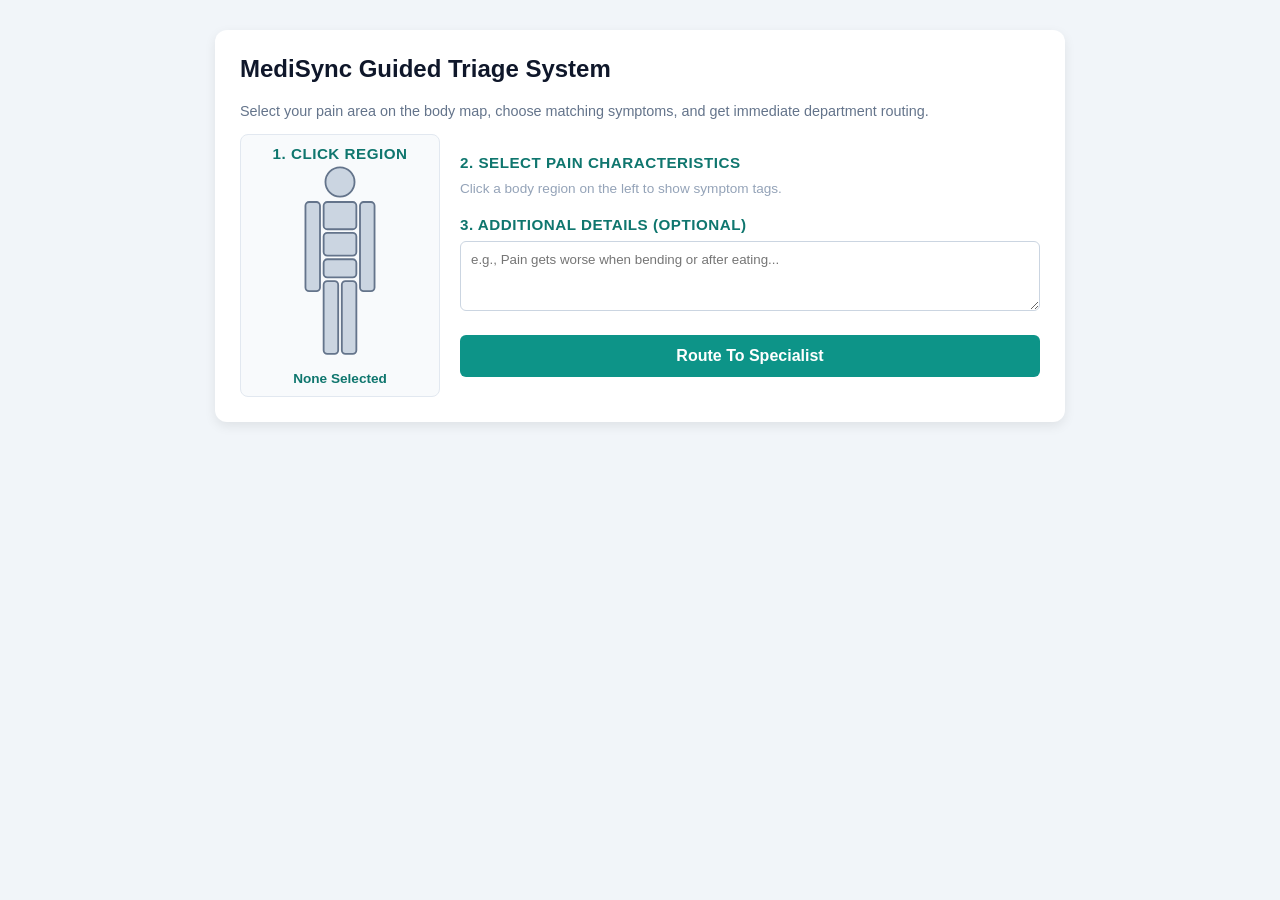
==== templates/index.html @ 73382efa "Add MediSync AI triage service" ====
<!DOCTYPE html>
<html lang="en">
<head>
    <meta charset="UTF-8">
    <meta name="viewport" content="width=device-width, initial-scale=1.0">
    <title>MediSync - Smart Interactive Triage</title>
    <style>
        body { font-family: 'Segoe UI', Tahoma, Geneva, Verdana, sans-serif; background-color: #f1f5f9; margin: 0; padding: 30px; }
        .container { max-width: 800px; margin: 0 auto; background: white; padding: 25px; border-radius: 12px; box-shadow: 0 4px 12px rgba(0,0,0,0.08); }
        h2 { color: #0f172a; margin-top: 0; }
        .step-title { font-weight: 600; color: #0f766e; margin-top: 20px; font-size: 0.95rem; text-transform: uppercase; letter-spacing: 0.5px; }
        .triage-grid { display: grid; grid-template-columns: 200px 1fr; gap: 20px; margin-top: 15px; }
        .svg-container { text-align: center; background: #f8fafc; padding: 10px; border-radius: 8px; border: 1px solid #e2e8f0; }
        .body-part { fill: #cbd5e1; stroke: #64748b; stroke-width: 2; cursor: pointer; transition: all 0.2s ease; }
        .body-part:hover { fill: #94a3b8; }
        .body-part.selected { fill: #0d9488 !important; stroke: #0f766e; }
        .tags-container { display: flex; flex-wrap: wrap; gap: 8px; margin-top: 10px; }
        .tag-btn { background: #f1f5f9; border: 1px solid #cbd5e1; color: #334155; padding: 6px 14px; border-radius: 20px; cursor: pointer; font-size: 0.85rem; transition: all 0.2s ease; }
        .tag-btn:hover { background: #e2e8f0; }
        .tag-btn.active { background: #0d9488; color: white; border-color: #0f766e; }
        textarea { width: 100%; height: 70px; padding: 10px; border: 1px solid #cbd5e1; border-radius: 6px; box-sizing: border-box; margin-top: 8px; font-family: inherit; }
        .submit-btn { width: 100%; background-color: #0d9488; color: white; border: none; padding: 12px; margin-top: 20px; border-radius: 6px; font-size: 1rem; cursor: pointer; font-weight: 600; }
        .submit-btn:hover { background-color: #0f766e; }
        .result-box { margin-top: 20px; padding: 15px; border-left: 4px solid #0d9488; background-color: #f0fdfa; border-radius: 4px; display: none; }
    </style>
</head>
<body>

<div class="container">
    <h2>MediSync Guided Triage System</h2>
    <p style="color: #64748b; font-size: 0.9rem;">Select your pain area on the body map, choose matching symptoms, and get immediate department routing.</p>

    <div class="triage-grid">
        <div class="svg-container">
            <div class="step-title" style="margin-top:0;">1. Click Region</div>
            <svg viewBox="0 0 100 220" width="160" height="200">
                <circle id="region-head" class="body-part" cx="50" cy="22" r="16" onclick="selectRegion('Head & Neck')" />
                <rect id="region-chest" class="body-part" x="32" y="44" width="36" height="30" rx="4" onclick="selectRegion('Chest & Heart')" />
                <rect id="region-abdomen" class="body-part" x="32" y="78" width="36" height="25" rx="4" onclick="selectRegion('Abdomen & Digestive')" />
                <rect id="region-pelvis" class="body-part" x="32" y="107" width="36" height="20" rx="4" onclick="selectRegion('Pelvis & Groin')" />

                <!-- Arms separated -->
                <rect id="region-arm-l" class="body-part" x="12" y="44" width="16" height="98" rx="4" onclick="selectRegion('Arms & Hands')" />
                <rect id="region-arm-r" class="body-part" x="72" y="44" width="16" height="98" rx="4" onclick="selectRegion('Arms & Hands')" />

                <!-- Legs separated -->
                <rect id="region-leg-l" class="body-part" x="32" y="131" width="16" height="80" rx="4" onclick="selectRegion('Legs & Feet')" />
                <rect id="region-leg-r" class="body-part" x="52" y="131" width="16" height="80" rx="4" onclick="selectRegion('Legs & Feet')" />
            </svg>
            <div id="selectedRegionText" style="font-weight: bold; color: #0f766e; font-size: 0.85rem; margin-top: 5px;">None Selected</div>
        </div>

        <div>
            <div class="step-title">2. Select Pain Characteristics</div>
            <div id="tagsContainer" class="tags-container">
                <span style="color: #94a3b8; font-size: 0.85rem;">Click a body region on the left to show symptom tags.</span>
            </div>

            <div class="step-title">3. Additional Details (Optional)</div>
            <textarea id="symptomNotes" placeholder="e.g., Pain gets worse when bending or after eating..."></textarea>

            <button class="submit-btn" onclick="analyzeSymptoms()">Route To Specialist</button>
        </div>
    </div>

    <div id="resultBox" class="result-box"></div>
</div>

<script src="{{ url_for('static', filename='js/triage.js') }}"></script>
</body>
</html>
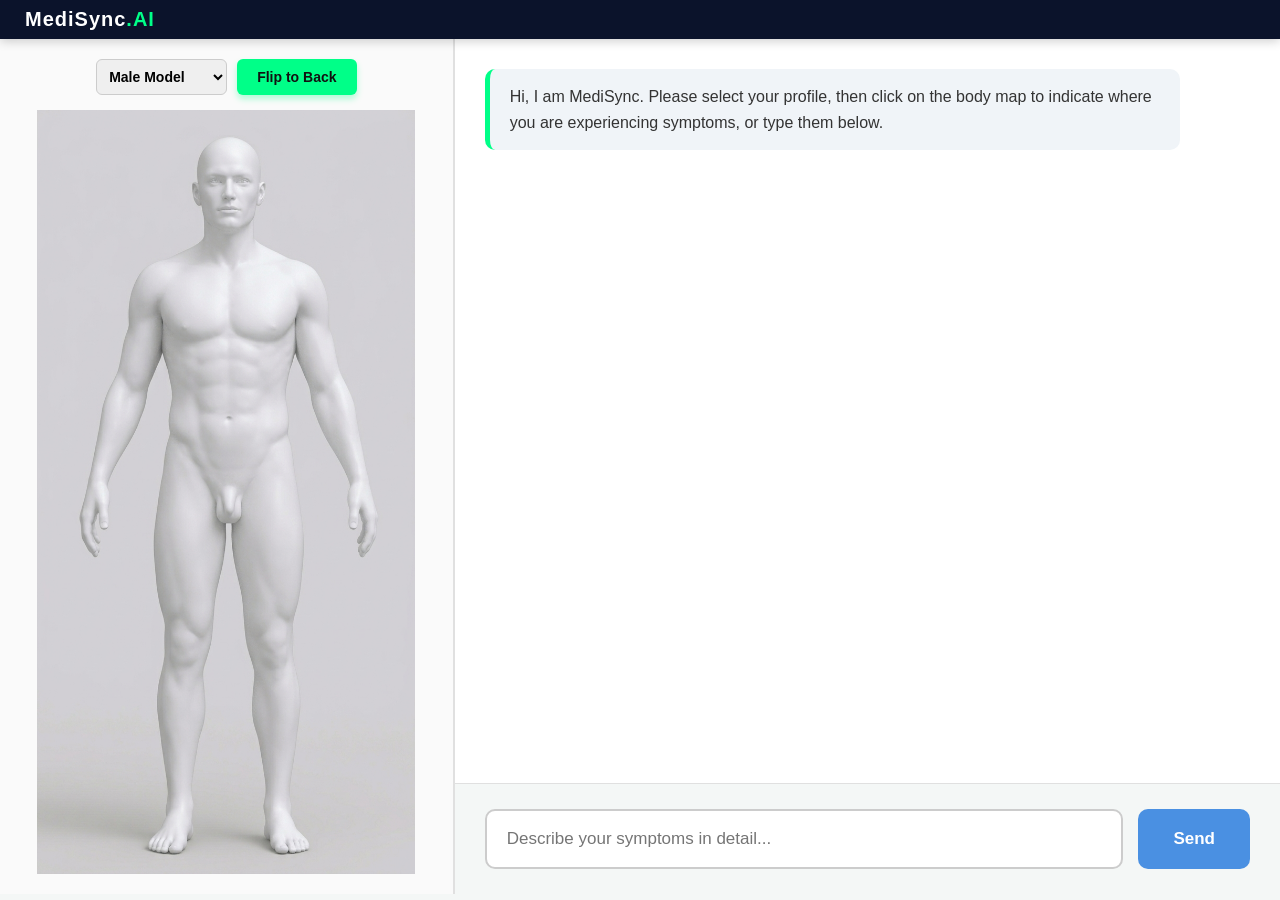
==== commit 496870ae: "Locked UI layout, fixed API tool errors, and added kind redirection prompts" ====
--- a/templates/index.html
+++ b/templates/index.html
@@ -3,69 +3,465 @@
 <head>
     <meta charset="UTF-8">
     <meta name="viewport" content="width=device-width, initial-scale=1.0">
-    <title>MediSync - Smart Interactive Triage</title>
+    <title>MediSync.AI Triage</title>
     <style>
-        body { font-family: 'Segoe UI', Tahoma, Geneva, Verdana, sans-serif; background-color: #f1f5f9; margin: 0; padding: 30px; }
-        .container { max-width: 800px; margin: 0 auto; background: white; padding: 25px; border-radius: 12px; box-shadow: 0 4px 12px rgba(0,0,0,0.08); }
-        h2 { color: #0f172a; margin-top: 0; }
-        .step-title { font-weight: 600; color: #0f766e; margin-top: 20px; font-size: 0.95rem; text-transform: uppercase; letter-spacing: 0.5px; }
-        .triage-grid { display: grid; grid-template-columns: 200px 1fr; gap: 20px; margin-top: 15px; }
-        .svg-container { text-align: center; background: #f8fafc; padding: 10px; border-radius: 8px; border: 1px solid #e2e8f0; }
-        .body-part { fill: #cbd5e1; stroke: #64748b; stroke-width: 2; cursor: pointer; transition: all 0.2s ease; }
-        .body-part:hover { fill: #94a3b8; }
-        .body-part.selected { fill: #0d9488 !important; stroke: #0f766e; }
-        .tags-container { display: flex; flex-wrap: wrap; gap: 8px; margin-top: 10px; }
-        .tag-btn { background: #f1f5f9; border: 1px solid #cbd5e1; color: #334155; padding: 6px 14px; border-radius: 20px; cursor: pointer; font-size: 0.85rem; transition: all 0.2s ease; }
-        .tag-btn:hover { background: #e2e8f0; }
-        .tag-btn.active { background: #0d9488; color: white; border-color: #0f766e; }
-        textarea { width: 100%; height: 70px; padding: 10px; border: 1px solid #cbd5e1; border-radius: 6px; box-sizing: border-box; margin-top: 8px; font-family: inherit; }
-        .submit-btn { width: 100%; background-color: #0d9488; color: white; border: none; padding: 12px; margin-top: 20px; border-radius: 6px; font-size: 1rem; cursor: pointer; font-weight: 600; }
-        .submit-btn:hover { background-color: #0f766e; }
-        .result-box { margin-top: 20px; padding: 15px; border-left: 4px solid #0d9488; background-color: #f0fdfa; border-radius: 4px; display: none; }
+        /* 1. Lock the overall body */
+        body {
+            font-family: 'Segoe UI', Tahoma, Geneva, Verdana, sans-serif;
+            background-color: #f4f7f6;
+            margin: 0;
+            padding: 0;
+            display: flex;
+            flex-direction: column;
+            height: 100vh; /* Locks body to exact screen height */
+            overflow: hidden; /* Disables all page-level scrolling */
+        }
+
+        /* THINNER Global Top Header */
+        .global-header {
+            background-color: #0b132b;
+            color: white;
+            padding: 8px 25px;
+            font-size: 20px;
+            font-weight: bold;
+            display: flex;
+            align-items: center;
+            box-shadow: 0 2px 10px rgba(0,0,0,0.2);
+            z-index: 100;
+            letter-spacing: 1px;
+        }
+
+        .global-header span {
+            color: #00ff88;
+        }
+
+        /* 2. Lock the main app container */
+        .app-container {
+            display: flex;
+            width: 100%;
+            height: calc(100vh - 45px); /* Strictly lock to remaining screen height */
+            margin: 0;
+            background: white;
+            overflow: hidden; /* Prevents content from breaking the layout */
+        }
+
+        /* 3. Lock the Left Panel (Human Figure) completely static */
+        .left-panel {
+            flex: 1;
+            padding: 20px;
+            border-right: 2px solid #e0e0e0;
+            display: flex;
+            flex-direction: column;
+            align-items: center;
+            background-color: #fafafa;
+            justify-content: flex-start;
+            height: 100%;
+            box-sizing: border-box;
+            overflow: hidden; /* Ensures the model container never scrolls */
+        }
+
+        .model-controls {
+            display: flex;
+            gap: 10px;
+            justify-content: center;
+            margin-bottom: 15px;
+            width: 100%;
+        }
+
+        #gender-select {
+            padding: 8px;
+            border-radius: 6px;
+            border: 1px solid #ccc;
+            font-weight: bold;
+            cursor: pointer;
+            outline: none;
+            font-size: 14px;
+        }
+
+        #flip-btn {
+            background-color: #00ff88;
+            color: #111;
+            border: none;
+            padding: 8px 20px;
+            font-size: 14px;
+            font-weight: bold;
+            border-radius: 6px;
+            cursor: pointer;
+            transition: all 0.2s;
+            box-shadow: 0 4px 6px rgba(0,255,136,0.3);
+        }
+
+        #flip-btn:hover {
+            background-color: #00cc6a;
+            transform: translateY(-2px);
+        }
+
+        .model-container {
+            position: relative;
+            width: 100%;
+            max-width: 400px;
+            flex: 1;
+            margin: 0 auto;
+            border-radius: 10px;
+            overflow: hidden;
+            background-color: transparent;
+        }
+
+        #body-image {
+            position: absolute;
+            top: 0;
+            left: 0;
+            width: 100%;
+            height: 100%;
+            object-fit: contain; /* Shrinks full model proportionally into the box so head/feet aren't cut off */
+            object-position: center center;
+        }
+
+        .hitbox-layer {
+            position: absolute;
+            top: 0;
+            left: 0;
+            width: 100%;
+            height: 100%;
+            z-index: 10;
+        }
+
+        .body-part {
+            fill: transparent;
+            cursor: pointer;
+            transition: fill 0.2s ease-in-out;
+        }
+
+        .body-part:hover {
+            fill: rgba(0, 255, 136, 0.4);
+        }
+
+        /* 4. Lock the Right Panel so the input box stays at the bottom */
+        .right-panel {
+            flex: 2;
+            display: flex;
+            flex-direction: column;
+            background-color: #ffffff;
+            height: 100%;
+            overflow: hidden; /* Keeps the panel frame static */
+        }
+
+        /* 5. Allow ONLY the Chat Box to scroll */
+        .chat-box {
+            flex: 1; /* Takes up all available space above the input box */
+            padding: 30px;
+            overflow-y: auto; /* THIS is the only scrollable element */
+            display: flex;
+            flex-direction: column;
+            gap: 20px;
+            scroll-behavior: smooth;
+        }
+
+        .message {
+            max-width: 85%;
+            padding: 15px 20px;
+            border-radius: 10px;
+            line-height: 1.6;
+            font-size: 16px;
+        }
+
+        .ai-message {
+            background-color: #f0f4f8;
+            color: #333;
+            align-self: flex-start;
+            border-left: 5px solid #00ff88;
+        }
+
+        .user-message {
+            background-color: #4a90e2;
+            color: white;
+            align-self: flex-end;
+            border-right: 5px solid #0b132b;
+        }
+
+        /* Typing Indicator Styles */
+        .typing-indicator {
+            display: none;
+            background-color: #f0f4f8;
+            color: #888;
+            align-self: flex-start;
+            border-left: 5px solid #ccc;
+            padding: 12px 18px;
+            border-radius: 10px;
+            font-style: italic;
+            font-size: 15px;
+            animation: pulse 1.5s infinite;
+        }
+
+        @keyframes pulse {
+            0% { opacity: 0.5; }
+            50% { opacity: 1; }
+            100% { opacity: 0.5; }
+        }
+
+        /* BIGGER Input Area */
+        .input-area {
+            display: flex;
+            padding: 25px 30px;
+            background-color: #f4f7f6;
+            border-top: 1px solid #e0e0e0;
+        }
+
+        #chat-input {
+            flex: 1;
+            padding: 18px 20px;
+            border: 2px solid #ccc;
+            border-radius: 10px;
+            font-size: 17px;
+            outline: none;
+            transition: border-color 0.2s;
+        }
+
+        #chat-input:focus {
+            border-color: #4a90e2;
+        }
+
+        #send-btn {
+            background-color: #4a90e2;
+            color: white;
+            border: none;
+            padding: 0 35px;
+            margin-left: 15px;
+            border-radius: 10px;
+            font-size: 17px;
+            cursor: pointer;
+            font-weight: bold;
+            transition: background-color 0.2s;
+        }
+
+        #send-btn:hover {
+            background-color: #357abd;
+        }
+
+        #send-btn:disabled, #chat-input:disabled {
+            background-color: #ccc;
+            cursor: not-allowed;
+            border-color: #ccc;
+        }
     </style>
 </head>
 <body>
 
-<div class="container">
-    <h2>MediSync Guided Triage System</h2>
-    <p style="color: #64748b; font-size: 0.9rem;">Select your pain area on the body map, choose matching symptoms, and get immediate department routing.</p>
-
-    <div class="triage-grid">
-        <div class="svg-container">
-            <div class="step-title" style="margin-top:0;">1. Click Region</div>
-            <svg viewBox="0 0 100 220" width="160" height="200">
-                <circle id="region-head" class="body-part" cx="50" cy="22" r="16" onclick="selectRegion('Head & Neck')" />
-                <rect id="region-chest" class="body-part" x="32" y="44" width="36" height="30" rx="4" onclick="selectRegion('Chest & Heart')" />
-                <rect id="region-abdomen" class="body-part" x="32" y="78" width="36" height="25" rx="4" onclick="selectRegion('Abdomen & Digestive')" />
-                <rect id="region-pelvis" class="body-part" x="32" y="107" width="36" height="20" rx="4" onclick="selectRegion('Pelvis & Groin')" />
-
-                <!-- Arms separated -->
-                <rect id="region-arm-l" class="body-part" x="12" y="44" width="16" height="98" rx="4" onclick="selectRegion('Arms & Hands')" />
-                <rect id="region-arm-r" class="body-part" x="72" y="44" width="16" height="98" rx="4" onclick="selectRegion('Arms & Hands')" />
-
-                <!-- Legs separated -->
-                <rect id="region-leg-l" class="body-part" x="32" y="131" width="16" height="80" rx="4" onclick="selectRegion('Legs & Feet')" />
-                <rect id="region-leg-r" class="body-part" x="52" y="131" width="16" height="80" rx="4" onclick="selectRegion('Legs & Feet')" />
+<!-- Global Top Navigation Bar -->
+<div class="global-header">
+    MediSync<span>.AI</span>
+</div>
+
+<div class="app-container">
+    <!-- LEFT PANEL: Interactive Model -->
+    <div class="left-panel">
+        <div class="model-controls">
+            <select id="gender-select">
+                <option value="male">Male Model</option>
+                <option value="female">Female Model</option>
+            </select>
+            <button id="flip-btn">Flip to Back</button>
+        </div>
+
+        <div class="model-container">
+            <img id="body-image" src="/static/male_front.jpg" alt="Medical Model">
+
+            <!-- Front View Hitboxes -->
+            <svg id="hitboxes-front" class="hitbox-layer" viewBox="0 0 400 800" preserveAspectRatio="none">
+                <rect data-part="Head" x="150" y="20" width="100" height="120" class="body-part"></rect>
+                <rect data-part="Chest" x="120" y="150" width="160" height="150" class="body-part"></rect>
+                <rect data-part="Abdomen" x="130" y="300" width="140" height="120" class="body-part"></rect>
+                <rect data-part="Left Arm" x="40" y="150" width="70" height="300" class="body-part"></rect>
+                <rect data-part="Right Arm" x="290" y="150" width="70" height="300" class="body-part"></rect>
+                <rect data-part="Left Leg" x="130" y="430" width="60" height="350" class="body-part"></rect>
+                <rect data-part="Right Leg" x="210" y="430" width="60" height="350" class="body-part"></rect>
             </svg>
-            <div id="selectedRegionText" style="font-weight: bold; color: #0f766e; font-size: 0.85rem; margin-top: 5px;">None Selected</div>
-        </div>
-
-        <div>
-            <div class="step-title">2. Select Pain Characteristics</div>
-            <div id="tagsContainer" class="tags-container">
-                <span style="color: #94a3b8; font-size: 0.85rem;">Click a body region on the left to show symptom tags.</span>
-            </div>
-
-            <div class="step-title">3. Additional Details (Optional)</div>
-            <textarea id="symptomNotes" placeholder="e.g., Pain gets worse when bending or after eating..."></textarea>
-
-            <button class="submit-btn" onclick="analyzeSymptoms()">Route To Specialist</button>
+
+            <!-- Back View Hitboxes -->
+            <svg id="hitboxes-back" class="hitbox-layer" viewBox="0 0 400 800" preserveAspectRatio="none" style="display: none;">
+                <rect data-part="Back of Head" x="150" y="20" width="100" height="120" class="body-part"></rect>
+                <rect data-part="Upper Back" x="120" y="150" width="160" height="150" class="body-part"></rect>
+                <rect data-part="Lower Back" x="130" y="300" width="140" height="120" class="body-part"></rect>
+                <rect data-part="Back of Left Arm" x="40" y="150" width="70" height="300" class="body-part"></rect>
+                <rect data-part="Back of Right Arm" x="290" y="150" width="70" height="300" class="body-part"></rect>
+                <rect data-part="Back of Left Leg" x="130" y="430" width="60" height="350" class="body-part"></rect>
+                <rect data-part="Back of Right Leg" x="210" y="430" width="60" height="350" class="body-part"></rect>
+            </svg>
         </div>
     </div>
 
-    <div id="resultBox" class="result-box"></div>
+    <!-- RIGHT PANEL: Chat Interface -->
+    <div class="right-panel">
+        <div class="chat-box" id="chat-box">
+            <div class="message ai-message">
+                Hi, I am MediSync. Please select your profile, then click on the body map to indicate where you are experiencing symptoms, or type them below.
+            </div>
+            <!-- The Typing Indicator -->
+            <div id="typing-indicator" class="typing-indicator">MediSync is evaluating...</div>
+        </div>
+
+        <div class="input-area">
+            <input type="text" id="chat-input" placeholder="Describe your symptoms in detail...">
+            <button id="send-btn">Send</button>
+        </div>
+    </div>
 </div>
 
-<script src="{{ url_for('static', filename='js/triage.js') }}"></script>
+<script>
+document.addEventListener("DOMContentLoaded", () => {
+    // UI Elements
+    const bodyParts = document.querySelectorAll(".body-part");
+    const chatBox = document.getElementById("chat-box");
+    const userInput = document.getElementById("chat-input");
+    const sendBtn = document.getElementById("send-btn");
+    const typingIndicator = document.getElementById("typing-indicator");
+
+    // 2.5D Model & Gender Elements
+    const flipBtn = document.getElementById("flip-btn");
+    const genderSelect = document.getElementById("gender-select");
+    const bodyImage = document.getElementById("body-image");
+    const hitboxesFront = document.getElementById("hitboxes-front");
+    const hitboxesBack = document.getElementById("hitboxes-back");
+
+    let isFrontView = true;
+    let currentGender = "male";
+
+    // --- 0. Handle Image Updating Logic ---
+    function updateModelImage() {
+        const view = isFrontView ? "front" : "back";
+        bodyImage.src = `/static/${currentGender}_${view}.jpg`;
+
+        if (isFrontView) {
+            flipBtn.innerText = "Flip to Back";
+            hitboxesFront.style.display = "block";
+            hitboxesBack.style.display = "none";
+        } else {
+            flipBtn.innerText = "Flip to Front";
+            hitboxesFront.style.display = "none";
+            hitboxesBack.style.display = "block";
+        }
+    }
+
+    if (flipBtn) {
+        flipBtn.addEventListener("click", () => {
+            isFrontView = !isFrontView;
+            updateModelImage();
+        });
+    }
+
+    if (genderSelect) {
+        genderSelect.addEventListener("change", (e) => {
+            currentGender = e.target.value;
+            updateModelImage();
+        });
+    }
+
+    // --- 1. Handle Visual Body Map Clicks ---
+    bodyParts.forEach(part => {
+        part.addEventListener("click", async function() {
+            if (sendBtn.disabled) return;
+
+            const region = this.getAttribute("data-part");
+            const visibleMessage = `I am experiencing symptoms in my: ${region}`;
+            appendMessage(visibleMessage, 'user-message');
+
+            // HIDDEN message for AI (Injecting Patient Gender)
+            const aiMessage = `Patient Profile: ${currentGender === 'male' ? 'Male' : 'Female'}. I am experiencing symptoms in my: ${region}`;
+            await fetchAIResponse(aiMessage);
+        });
+    });
+
+    // --- 2. Handle Text Input ---
+    if (sendBtn) {
+        sendBtn.addEventListener("click", async () => {
+            const text = userInput.value.trim();
+            if (!text || sendBtn.disabled) return;
+
+            appendMessage(text, 'user-message');
+            userInput.value = '';
+
+            const aiMessage = `Patient Profile: ${currentGender === 'male' ? 'Male' : 'Female'}. ${text}`;
+            await fetchAIResponse(aiMessage);
+        });
+    }
+
+    if (userInput) {
+        userInput.addEventListener("keypress", (e) => {
+            if (e.key === "Enter") {
+                sendBtn.click();
+            }
+        });
+    }
+
+    // --- 3. Centralized API Fetch Logic ---
+    async function fetchAIResponse(text) {
+        typingIndicator.style.display = 'block';
+        sendBtn.disabled = true;
+        userInput.disabled = true;
+
+        chatBox.appendChild(typingIndicator);
+        chatBox.scrollTop = chatBox.scrollHeight;
+
+        try {
+            const response = await fetch('/chat', {
+                method: 'POST',
+                headers: {
+                    'Content-Type': 'application/json',
+                },
+                body: JSON.stringify({ message: text })
+            });
+
+            const data = await response.json();
+            typingIndicator.style.display = 'none';
+
+            if (data.response) {
+                appendMessage(data.response, 'ai-message');
+            } else if (data.error) {
+                appendMessage("System Error: " + data.error, 'ai-message');
+            } else {
+                appendMessage("Error: The AI returned an empty response.", 'ai-message');
+            }
+        } catch (error) {
+            console.error("Fetch Error:", error);
+            typingIndicator.style.display = 'none';
+            appendMessage("Server connection failed. Is your Flask Python server running?", 'ai-message');
+        } finally {
+            sendBtn.disabled = false;
+            userInput.disabled = false;
+            userInput.focus();
+        }
+    }
+
+    // --- 4. UI Appender & Quick Book Parser ---
+    function appendMessage(text, className) {
+        const msgDiv = document.createElement("div");
+        msgDiv.className = `message ${className}`;
+
+        let cleanedText = text.replace(/Patient Profile: (Male|Female)\. /g, "");
+
+        if (className === 'ai-message' && cleanedText.includes("[SHOW_BOOKING_BUTTON]")) {
+            cleanedText = cleanedText.replace("[SHOW_BOOKING_BUTTON]", "").trim();
+            msgDiv.innerHTML = cleanedText.replace(/\n/g, '<br>');
+
+            const bookBtn = document.createElement("button");
+            bookBtn.className = "quick-book-btn";
+            bookBtn.innerText = "📅 Quick Book Appointment";
+            bookBtn.style = "margin-top: 15px; background-color: #0b132b; color: #00ff88; border: 1px solid #00ff88; padding: 12px 20px; border-radius: 5px; cursor: pointer; font-weight: bold; width: 100%; transition: all 0.2s; font-size: 16px;";
+
+            bookBtn.onclick = () => {
+                alert("Booking System Triggered! This will connect to your scheduling database.");
+            };
+
+            msgDiv.appendChild(bookBtn);
+        } else {
+            msgDiv.innerHTML = cleanedText.replace(/\n/g, '<br>');
+        }
+
+        chatBox.insertBefore(msgDiv, typingIndicator);
+        chatBox.scrollTop = chatBox.scrollHeight;
+    }
+});
+</script>
+
 </body>
 </html>
